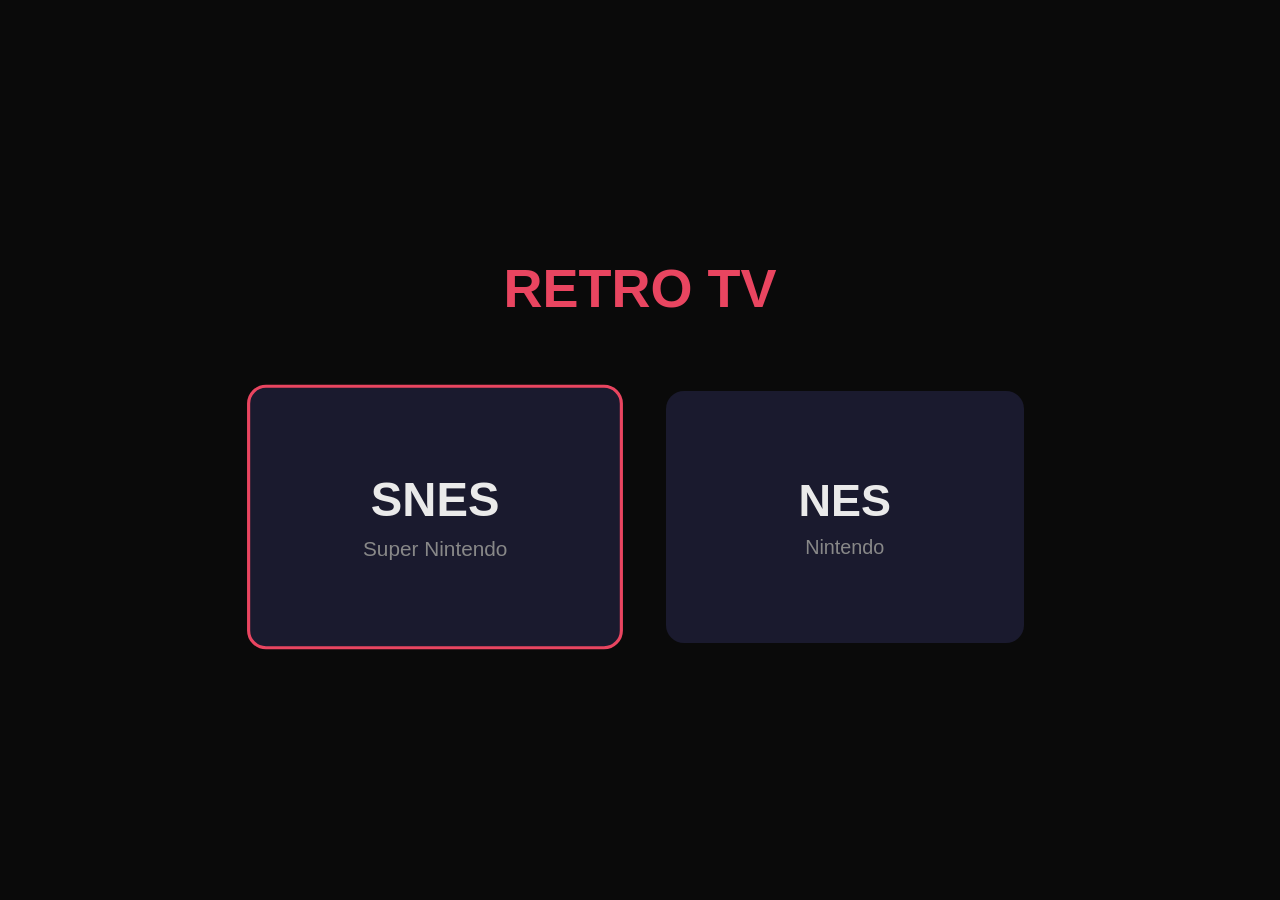
==== index.html @ a4e5c103 "feat: project scaffold — config.xml, index.html, styles, build script Co-Authored-By: Claude Sonnet " ====
<!DOCTYPE html>
<html lang="en">
<head>
    <meta charset="UTF-8">
    <meta name="viewport" content="width=device-width, initial-scale=1.0">
    <title>Retro TV</title>
    <link rel="stylesheet" href="css/styles.css">
</head>
<body>
    <!-- Menu Screen -->
    <div id="menu-screen" class="screen active">
        <h1>RETRO TV</h1>
        <div class="system-cards">
            <div class="system-card selected" data-system="snes">
                <span class="system-name">SNES</span>
                <span class="system-desc">Super Nintendo</span>
            </div>
            <div class="system-card" data-system="nes">
                <span class="system-name">NES</span>
                <span class="system-desc">Nintendo</span>
            </div>
        </div>
    </div>

    <!-- ROM List Screen -->
    <div id="romlist-screen" class="screen">
        <h2 id="romlist-title">SNES ROMs</h2>
        <ul class="rom-list" id="rom-list"></ul>
        <input type="file" id="file-input" accept=".smc,.sfc,.fig,.nes,.zip" style="display:none">
    </div>

    <!-- Loading Screen -->
    <div id="loading-screen" class="screen">
        <div class="spinner"></div>
        <div class="loading-text">Loading ROM...</div>
    </div>

    <!-- Game Screen -->
    <div id="game-screen" class="screen">
        <canvas id="game-canvas"></canvas>
        <div id="pause-overlay">
            <h2>PAUSED</h2>
            <div class="pause-item selected" data-action="resume">Resume</div>
            <div class="pause-item" data-action="reset">Reset</div>
            <div class="pause-item" data-action="save1">Save State 1</div>
            <div class="pause-item" data-action="save2">Save State 2</div>
            <div class="pause-item" data-action="save3">Save State 3</div>
            <div class="pause-item" data-action="load1">Load State 1</div>
            <div class="pause-item" data-action="load2">Load State 2</div>
            <div class="pause-item" data-action="load3">Load State 3</div>
            <div class="pause-item" data-action="quit">Back to Menu</div>
        </div>
    </div>

    <!-- Toast -->
    <div class="toast" id="toast"></div>

    <!-- globalThis polyfill for Chromium 69 -->
    <script>if(typeof globalThis==='undefined'){window.globalThis=window;}</script>

    <!-- Libraries -->
    <script src="lib/fflate.min.js"></script>

    <!-- App scripts -->
    <script src="js/ui.js"></script>
    <script src="js/input.js"></script>
    <script src="js/rom-loader.js"></script>
    <script src="js/save-manager.js"></script>
    <script src="js/emulator-snes.js"></script>
    <script src="js/emulator-nes.js"></script>
    <script src="js/app.js"></script>
</body>
</html>
---- css/styles.css ----
* {
    margin: 0;
    padding: 0;
    box-sizing: border-box;
}

:root {
    --bg: #0a0a0a;
    --card-bg: #1a1a2e;
    --accent: #e94560;
    --text: #eaeaea;
    --text-dim: #888;
}

html, body {
    width: 100%;
    height: 100%;
    background: var(--bg);
    color: var(--text);
    font-family: 'Segoe UI', Arial, sans-serif;
    font-size: 2vmin;
    overflow: hidden;
    -webkit-user-select: none;
    user-select: none;
}

.screen {
    display: none;
    width: 100%;
    height: 100%;
    position: absolute;
    top: 0;
    left: 0;
}

.screen.active {
    display: flex;
}

#menu-screen {
    flex-direction: column;
    align-items: center;
    justify-content: center;
    gap: 4vh;
}

#menu-screen h1 {
    font-size: 6vmin;
    color: var(--accent);
    margin-bottom: 4vh;
}

.system-cards {
    display: flex;
    gap: 4vw;
}

.system-card {
    width: 28vw;
    height: 28vh;
    background: var(--card-bg);
    border: 0.4vmin solid transparent;
    border-radius: 2vmin;
    display: flex;
    flex-direction: column;
    align-items: center;
    justify-content: center;
    cursor: pointer;
    transition: border-color 0.2s, transform 0.2s;
}

.system-card.selected {
    border-color: var(--accent);
    transform: scale(1.05);
}

.system-card .system-name {
    font-size: 5vmin;
    font-weight: bold;
}

.system-card .system-desc {
    font-size: 2.2vmin;
    color: var(--text-dim);
    margin-top: 1vh;
}

#romlist-screen {
    flex-direction: column;
    padding: 4vh 6vw;
}

#romlist-screen h2 {
    font-size: 4vmin;
    margin-bottom: 3vh;
}

.rom-list {
    flex: 1;
    overflow-y: auto;
    list-style: none;
}

.rom-item {
    padding: 2vh 2vw;
    font-size: 3vmin;
    border-bottom: 1px solid #222;
    cursor: pointer;
    transition: background 0.15s;
}

.rom-item.selected {
    background: var(--card-bg);
    border-left: 0.5vmin solid var(--accent);
}

.rom-empty {
    color: var(--text-dim);
    font-size: 3vmin;
    text-align: center;
    margin-top: 10vh;
}

#game-screen {
    align-items: center;
    justify-content: center;
    background: #000;
}

#game-canvas {
    image-rendering: pixelated;
    image-rendering: crisp-edges;
}

#pause-overlay {
    display: none;
    position: absolute;
    top: 0;
    left: 0;
    width: 100%;
    height: 100%;
    background: rgba(0, 0, 0, 0.85);
    flex-direction: column;
    align-items: center;
    justify-content: center;
    gap: 2vh;
    z-index: 100;
}

#pause-overlay.active {
    display: flex;
}

#pause-overlay h2 {
    font-size: 5vmin;
    margin-bottom: 3vh;
    color: var(--accent);
}

.pause-item {
    font-size: 3.5vmin;
    padding: 2vh 6vw;
    cursor: pointer;
    border-radius: 1vmin;
    transition: background 0.15s;
    min-width: 30vw;
    text-align: center;
}

.pause-item.selected {
    background: var(--card-bg);
    color: var(--accent);
}

.pause-item.disabled {
    color: #444;
    pointer-events: none;
}

#loading-screen {
    align-items: center;
    justify-content: center;
    flex-direction: column;
    gap: 3vh;
}

#loading-screen .spinner {
    width: 8vmin;
    height: 8vmin;
    border: 0.6vmin solid #333;
    border-top-color: var(--accent);
    border-radius: 50%;
    animation: spin 0.8s linear infinite;
}

@keyframes spin {
    to { transform: rotate(360deg); }
}

#loading-screen .loading-text {
    font-size: 3vmin;
    color: var(--text-dim);
}

.toast {
    position: fixed;
    bottom: 6vh;
    left: 50%;
    transform: translateX(-50%);
    background: var(--card-bg);
    color: var(--text);
    padding: 1.5vh 4vw;
    border-radius: 1vmin;
    font-size: 2.5vmin;
    z-index: 200;
    opacity: 0;
    transition: opacity 0.3s;
}

.toast.show {
    opacity: 1;
}
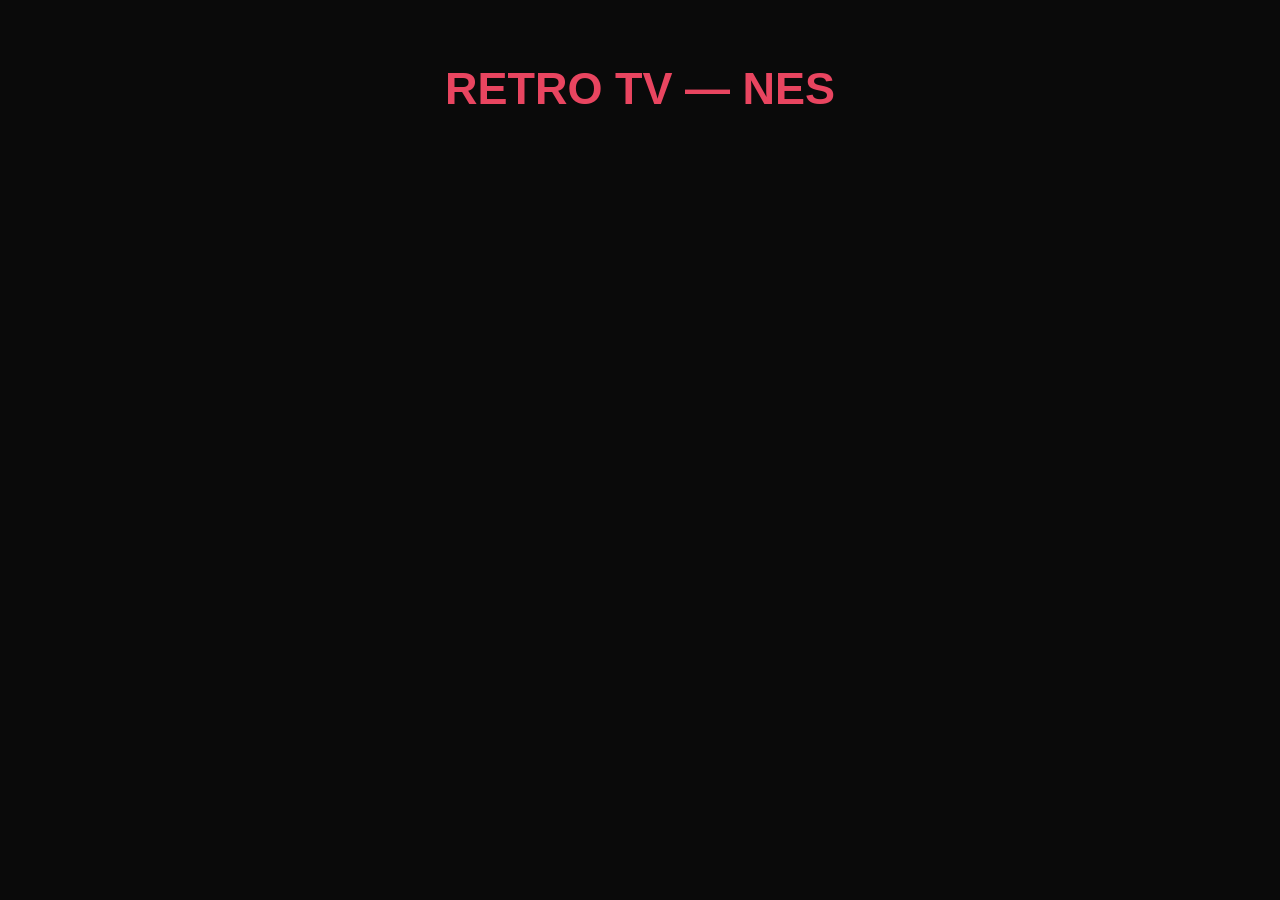
==== commit e158b08d: "feat: NES mode — JSNES engine, ring buffer audio, save states, no SNES redirect" ====
--- a/index.html
+++ b/index.html
@@ -2,37 +2,22 @@
 <html lang="en">
 <head>
     <meta charset="UTF-8">
-    <meta name="viewport" content="width=device-width, initial-scale=1.0">
+    <meta name="viewport" content="width=1280, initial-scale=1.0">
     <title>Retro TV</title>
     <link rel="stylesheet" href="css/styles.css">
 </head>
 <body>
-    <!-- Menu Screen -->
-    <div id="menu-screen" class="screen active">
-        <h1>RETRO TV</h1>
-        <div class="system-cards">
-            <div class="system-card selected" data-system="snes">
-                <span class="system-name">SNES</span>
-                <span class="system-desc">Super Nintendo</span>
-            </div>
-            <div class="system-card" data-system="nes">
-                <span class="system-name">NES</span>
-                <span class="system-desc">Nintendo</span>
-            </div>
-        </div>
-    </div>
-
-    <!-- ROM List Screen -->
-    <div id="romlist-screen" class="screen">
-        <h2 id="romlist-title">SNES ROMs</h2>
+    <!-- ROM List Screen (NES only) -->
+    <div id="romlist-screen" class="screen active">
+        <h1 style="font-size:5vmin;color:#e94560;text-align:center;padding:3vh 0;">RETRO TV — NES</h1>
         <ul class="rom-list" id="rom-list"></ul>
-        <input type="file" id="file-input" accept=".smc,.sfc,.fig,.nes,.zip" style="display:none">
+        <input type="file" id="file-input" accept=".nes,.zip" style="display:none">
     </div>
 
     <!-- Loading Screen -->
     <div id="loading-screen" class="screen">
         <div class="spinner"></div>
-        <div class="loading-text">Loading ROM...</div>
+        <div class="loading-text">Loading...</div>
     </div>
 
     <!-- Game Screen -->
@@ -55,18 +40,16 @@
     <!-- Toast -->
     <div class="toast" id="toast"></div>
 
-    <!-- globalThis polyfill for Chromium 69 -->
     <script>if(typeof globalThis==='undefined'){window.globalThis=window;}</script>
 
-    <!-- Libraries -->
-    <script src="lib/fflate.min.js"></script>
+    <!-- NES Engine -->
+    <script src="lib/jsnes.min.js"></script>
 
     <!-- App scripts -->
     <script src="js/ui.js"></script>
     <script src="js/input.js"></script>
     <script src="js/rom-loader.js"></script>
     <script src="js/save-manager.js"></script>
-    <script src="js/emulator-snes.js"></script>
     <script src="js/emulator-nes.js"></script>
     <script src="js/app.js"></script>
 </body>
--- a/css/styles.css
+++ b/css/styles.css
@@ -125,11 +125,16 @@
     align-items: center;
     justify-content: center;
     background: #000;
+    /* Disable transitions during gameplay to save GPU cycles */
+    transition: none !important;
 }
 
 #game-canvas {
     image-rendering: pixelated;
     image-rendering: crisp-edges;
+    will-change: transform;
+    transform: translateZ(0);
+    -webkit-transform: translateZ(0);
 }
 
 #pause-overlay {
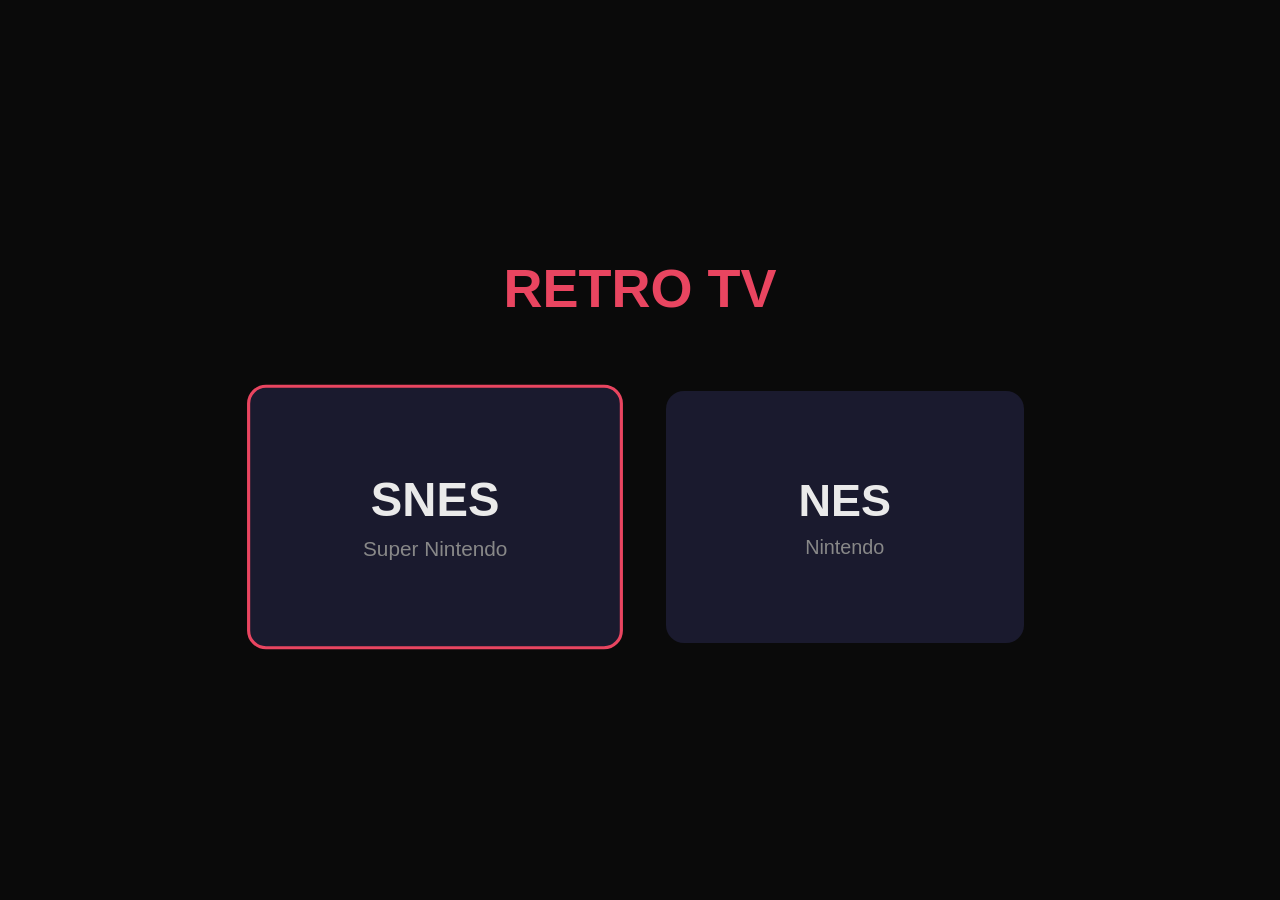
==== commit 0421c1a2: "feat: dual system — SNES (snes9x2005) + NES (JSNES) in same app" ====
--- a/index.html
+++ b/index.html
@@ -7,11 +7,26 @@
     <link rel="stylesheet" href="css/styles.css">
 </head>
 <body>
-    <!-- ROM List Screen (NES only) -->
-    <div id="romlist-screen" class="screen active">
-        <h1 style="font-size:5vmin;color:#e94560;text-align:center;padding:3vh 0;">RETRO TV — NES</h1>
+    <!-- Menu Screen -->
+    <div id="menu-screen" class="screen active">
+        <h1>RETRO TV</h1>
+        <div class="system-cards">
+            <div class="system-card selected" data-system="snes">
+                <span class="system-name">SNES</span>
+                <span class="system-desc">Super Nintendo</span>
+            </div>
+            <div class="system-card" data-system="nes">
+                <span class="system-name">NES</span>
+                <span class="system-desc">Nintendo</span>
+            </div>
+        </div>
+    </div>
+
+    <!-- ROM List Screen -->
+    <div id="romlist-screen" class="screen">
+        <h2 id="romlist-title">ROMs</h2>
         <ul class="rom-list" id="rom-list"></ul>
-        <input type="file" id="file-input" accept=".nes,.zip" style="display:none">
+        <input type="file" id="file-input" accept=".smc,.sfc,.fig,.nes,.zip" style="display:none">
     </div>
 
     <!-- Loading Screen -->
@@ -50,6 +65,7 @@
     <script src="js/input.js"></script>
     <script src="js/rom-loader.js"></script>
     <script src="js/save-manager.js"></script>
+    <script src="js/emulator-snes.js"></script>
     <script src="js/emulator-nes.js"></script>
     <script src="js/app.js"></script>
 </body>
